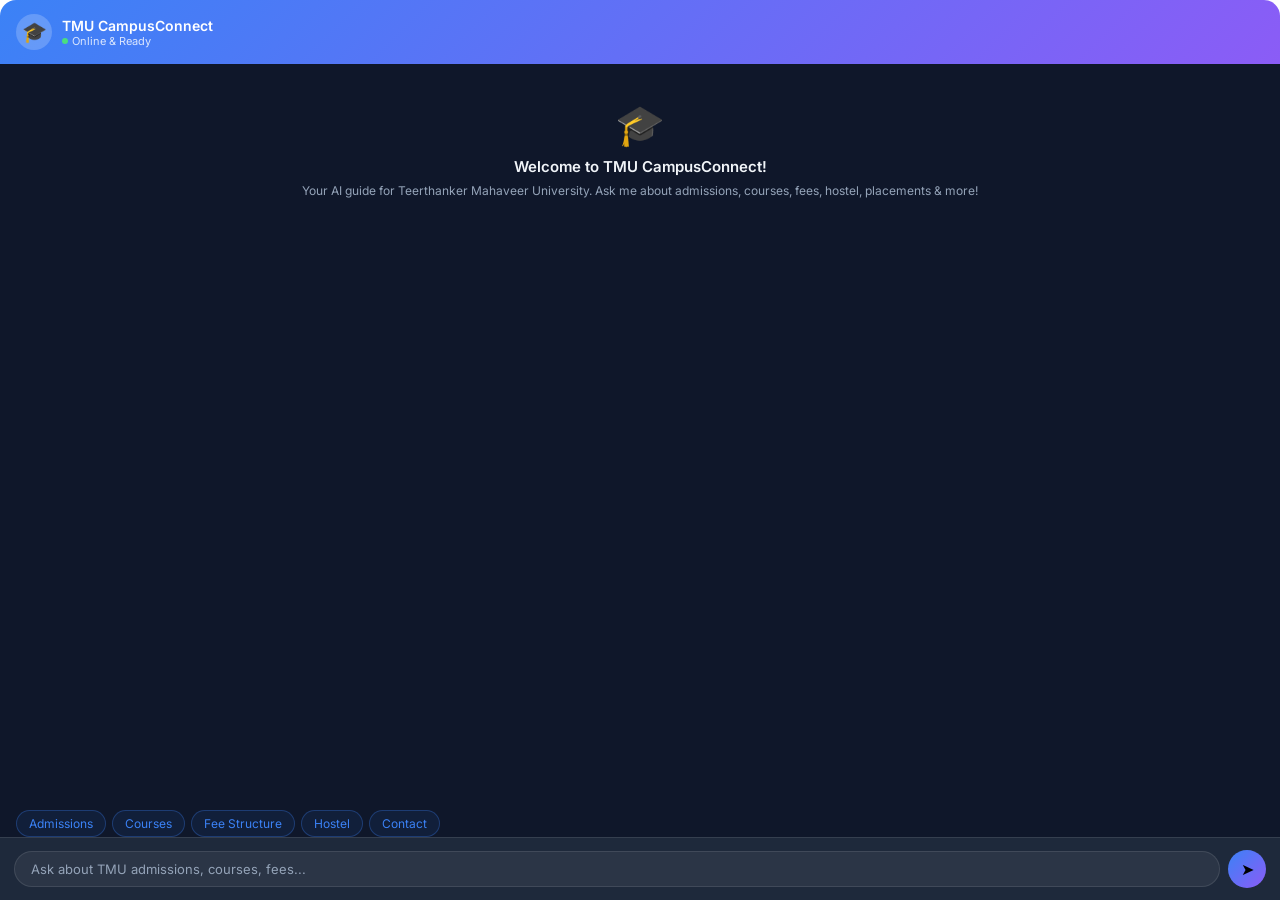
==== widget/index.html @ 88e804b7 "Initial commit: TMU CampusConnect AI Chatbot (FastAPI, Ollama LLaMA 3.2, ChromaDB, 1-Click Installer" ====
<!DOCTYPE html>
<html lang="en">
<head>
  <meta charset="UTF-8" />
  <meta name="viewport" content="width=device-width, initial-scale=1.0" />
  <title>TMU CampusConnect – AI Chat</title>
  <link rel="preconnect" href="https://fonts.googleapis.com" />
  <link href="https://fonts.googleapis.com/css2?family=Inter:wght@400;500;600&display=swap" rel="stylesheet" />
  <style>
    *, *::before, *::after { box-sizing: border-box; margin: 0; padding: 0; }

    :root {
      --accent: #3b82f6;
      --accent2: #8b5cf6;
      --bg: #0f172a;
      --bg2: #1e293b;
      --border: rgba(255,255,255,0.1);
      --text: #f1f5f9;
      --text-muted: #94a3b8;
      --radius: 16px;
    }

    body {
      font-family: 'Inter', sans-serif;
      background: transparent;
      height: 100vh;
      display: flex;
      flex-direction: column;
      overflow: hidden;
    }

    /* ── Chat Header ── */
    .chat-header {
      background: linear-gradient(135deg, var(--accent), var(--accent2));
      padding: 14px 16px;
      display: flex; align-items: center; gap: 10px;
      border-radius: var(--radius) var(--radius) 0 0;
      flex-shrink: 0;
    }
    .header-avatar {
      width: 36px; height: 36px; border-radius: 50%;
      background: rgba(255,255,255,0.2);
      display: flex; align-items: center; justify-content: center;
      font-size: 20px;
    }
    .header-info { flex: 1; }
    .header-name { font-size: 14px; font-weight: 600; color: #fff; }
    .header-status {
      font-size: 11px; color: rgba(255,255,255,0.8);
      display: flex; align-items: center; gap: 4px;
    }
    .status-dot { width: 6px; height: 6px; border-radius: 50%; background: #4ade80; display: inline-block; }

    /* ── Messages Area ── */
    .chat-messages {
      flex: 1; overflow-y: auto;
      padding: 16px; display: flex; flex-direction: column; gap: 12px;
      background: var(--bg);
      scrollbar-width: thin; scrollbar-color: rgba(255,255,255,0.1) transparent;
    }
    .chat-messages::-webkit-scrollbar { width: 4px; }
    .chat-messages::-webkit-scrollbar-thumb { background: rgba(255,255,255,0.1); border-radius: 2px; }

    /* ── Message Bubbles ── */
    .msg { display: flex; align-items: flex-end; gap: 8px; max-width: 88%; animation: msgIn 0.25s ease; }
    .msg.user { align-self: flex-end; flex-direction: row-reverse; }
    .msg.bot  { align-self: flex-start; }
    @keyframes msgIn { from { opacity: 0; transform: translateY(8px); } to { opacity: 1; transform: translateY(0); } }

    .msg-avatar {
      width: 28px; height: 28px; border-radius: 50%; flex-shrink: 0;
      display: flex; align-items: center; justify-content: center; font-size: 14px;
    }
    .bot .msg-avatar { background: linear-gradient(135deg, var(--accent), var(--accent2)); }
    .user .msg-avatar { background: rgba(255,255,255,0.1); }

    .msg-bubble {
      padding: 10px 14px; border-radius: 14px;
      font-size: 13px; line-height: 1.55;
    }
    .bot .msg-bubble {
      background: var(--bg2);
      border: 1px solid var(--border);
      color: var(--text);
      border-bottom-left-radius: 4px;
    }
    .user .msg-bubble {
      background: linear-gradient(135deg, var(--accent), var(--accent2));
      color: #fff;
      border-bottom-right-radius: 4px;
    }

    .msg-sources {
      margin-top: 6px; font-size: 11px; color: var(--text-muted);
      font-style: italic;
    }

    /* Typing indicator */
    .typing-indicator { display: flex; gap: 4px; padding: 12px 14px; }
    .typing-dot {
      width: 7px; height: 7px; background: var(--text-muted);
      border-radius: 50%;
      animation: typing 1.2s ease-in-out infinite;
    }
    .typing-dot:nth-child(2) { animation-delay: 0.2s; }
    .typing-dot:nth-child(3) { animation-delay: 0.4s; }
    @keyframes typing { 0%, 80%, 100% { transform: scale(0.7); opacity: 0.4; } 40% { transform: scale(1); opacity: 1; } }

    /* ── Suggestions ── */
    .suggestions {
      padding: 8px 16px 0;
      display: flex; flex-wrap: wrap; gap: 6px;
      background: var(--bg); flex-shrink: 0;
    }
    .suggestion-chip {
      padding: 5px 12px;
      border: 1px solid rgba(59,130,246,0.3);
      border-radius: 20px; background: rgba(59,130,246,0.08);
      color: var(--accent); font-size: 12px; cursor: pointer;
      font-family: inherit; transition: all 0.2s;
    }
    .suggestion-chip:hover { background: rgba(59,130,246,0.2); }

    /* ── Input Bar ── */
    .chat-input-bar {
      display: flex; align-items: center; gap: 8px;
      padding: 12px 14px;
      background: var(--bg2);
      border-top: 1px solid var(--border);
      flex-shrink: 0;
    }
    .chat-input {
      flex: 1; background: rgba(255,255,255,0.06);
      border: 1px solid var(--border);
      border-radius: 24px; padding: 9px 16px;
      color: var(--text); font-size: 13px; font-family: inherit;
      outline: none; transition: border-color 0.2s;
      resize: none; max-height: 90px; overflow-y: auto;
    }
    .chat-input:focus { border-color: var(--accent); }
    .chat-input::placeholder { color: var(--text-muted); }
    .send-btn {
      width: 38px; height: 38px; border-radius: 50%;
      background: linear-gradient(135deg, var(--accent), var(--accent2));
      border: none; cursor: pointer; font-size: 16px;
      display: flex; align-items: center; justify-content: center;
      transition: all 0.2s; flex-shrink: 0;
    }
    .send-btn:hover { opacity: 0.85; transform: scale(1.05); }
    .send-btn:disabled { opacity: 0.4; cursor: not-allowed; transform: none; }

    /* Welcome message */
    .welcome {
      text-align: center; padding: 20px 16px;
      color: var(--text-muted);
    }
    .welcome-icon { font-size: 40px; margin-bottom: 8px; }
    .welcome-title { font-size: 15px; font-weight: 600; color: var(--text); margin-bottom: 6px; }
    .welcome-sub { font-size: 12px; line-height: 1.5; }
  </style>
</head>
<body>
  <div class="chat-header">
    <div class="header-avatar">🎓</div>
    <div class="header-info">
      <div class="header-name" id="header-name">TMU CampusConnect</div>
      <div class="header-status"><span class="status-dot"></span> Online &amp; Ready</div>
    </div>
  </div>

  <div class="chat-messages" id="chat-messages">
    <div class="welcome">
      <div class="welcome-icon">🎓</div>
      <div class="welcome-title" id="welcome-title">Welcome to TMU CampusConnect!</div>
      <div class="welcome-sub">Your AI guide for Teerthanker Mahaveer University. Ask me about admissions, courses, fees, hostel, placements &amp; more!</div>
    </div>
  </div>

  <div class="suggestions" id="suggestions">
    <button class="suggestion-chip" data-q="What are the admission requirements?">Admissions</button>
    <button class="suggestion-chip" data-q="What courses are available?">Courses</button>
    <button class="suggestion-chip" data-q="What is the fee structure?">Fee Structure</button>
    <button class="suggestion-chip" data-q="Tell me about hostel facilities.">Hostel</button>
    <button class="suggestion-chip" data-q="How can I contact the admin office?">Contact</button>
  </div>

  <div class="chat-input-bar">
    <textarea class="chat-input" id="chat-input" placeholder="Ask about TMU admissions, courses, fees..." rows="1"></textarea>
    <button class="send-btn" id="send-btn" title="Send">➤</button>
  </div>

  <script>
    const API_URL = window.location.origin + '/api/chat';
    let sessionId = null;
    let isWaiting = false;

    const messagesEl = document.getElementById('chat-messages');
    const inputEl    = document.getElementById('chat-input');
    const sendBtn    = document.getElementById('send-btn');

    // Auto-resize textarea
    inputEl.addEventListener('input', () => {
      inputEl.style.height = 'auto';
      inputEl.style.height = Math.min(inputEl.scrollHeight, 90) + 'px';
    });

    // Send on Enter (Shift+Enter for newline)
    inputEl.addEventListener('keydown', e => {
      if (e.key === 'Enter' && !e.shiftKey) { e.preventDefault(); sendMessage(); }
    });
    sendBtn.addEventListener('click', sendMessage);

    // Suggestion chips
    document.querySelectorAll('.suggestion-chip').forEach(chip => {
      chip.addEventListener('click', () => {
        inputEl.value = chip.dataset.q;
        sendMessage();
        document.getElementById('suggestions').style.display = 'none';
      });
    });

    function addMessage(role, text, sources = []) {
      const avatarEmoji = role === 'bot' ? '🎓' : '👤';
      const div = document.createElement('div');
      div.className = `msg ${role}`;
      div.innerHTML = `
        <div class="msg-avatar">${avatarEmoji}</div>
        <div>
          <div class="msg-bubble">${text.replace(/\n/g, '<br>')}</div>
          ${sources.length ? `<div class="msg-sources">📎 Sources: ${sources.join(', ')}</div>` : ''}
        </div>`;
      messagesEl.appendChild(div);
      messagesEl.scrollTop = messagesEl.scrollHeight;
      return div;
    }

    function showTyping() {
      const div = document.createElement('div');
      div.className = 'msg bot'; div.id = 'typing';
      div.innerHTML = `<div class="msg-avatar">🎓</div>
        <div class="msg-bubble"><div class="typing-indicator">
          <div class="typing-dot"></div><div class="typing-dot"></div><div class="typing-dot"></div>
        </div></div>`;
      messagesEl.appendChild(div);
      messagesEl.scrollTop = messagesEl.scrollHeight;
    }

    function removeTyping() {
      const t = document.getElementById('typing');
      if (t) t.remove();
    }

    async function sendMessage() {
      const question = inputEl.value.trim();
      if (!question || isWaiting) return;

      isWaiting = true;
      sendBtn.disabled = true;
      inputEl.value = '';
      inputEl.style.height = 'auto';
      document.getElementById('suggestions').style.display = 'none';

      addMessage('user', question);
      showTyping();

      try {
        const res = await fetch(API_URL, {
          method: 'POST',
          headers: { 'Content-Type': 'application/json' },
          body: JSON.stringify({ question, session_id: sessionId })
        });

        if (!res.ok) throw new Error('Server error');
        const data = await res.json();
        sessionId = data.session_id;

        removeTyping();
        addMessage('bot', data.answer, data.sources || []);
      } catch (err) {
        removeTyping();
        addMessage('bot', '⚠️ I could not reach the server. Please try again in a moment.');
      } finally {
        isWaiting = false;
        sendBtn.disabled = false;
        inputEl.focus();
      }
    }

    // Fetch university name from API and update header
    async function fetchConfig() {
      try {
        const res = await fetch(window.location.origin + '/api/health');
        if (res.ok) {
          // Could extend to fetch university name from a public config endpoint
        }
      } catch {}
    }

    fetchConfig();
  </script>
</body>
</html>
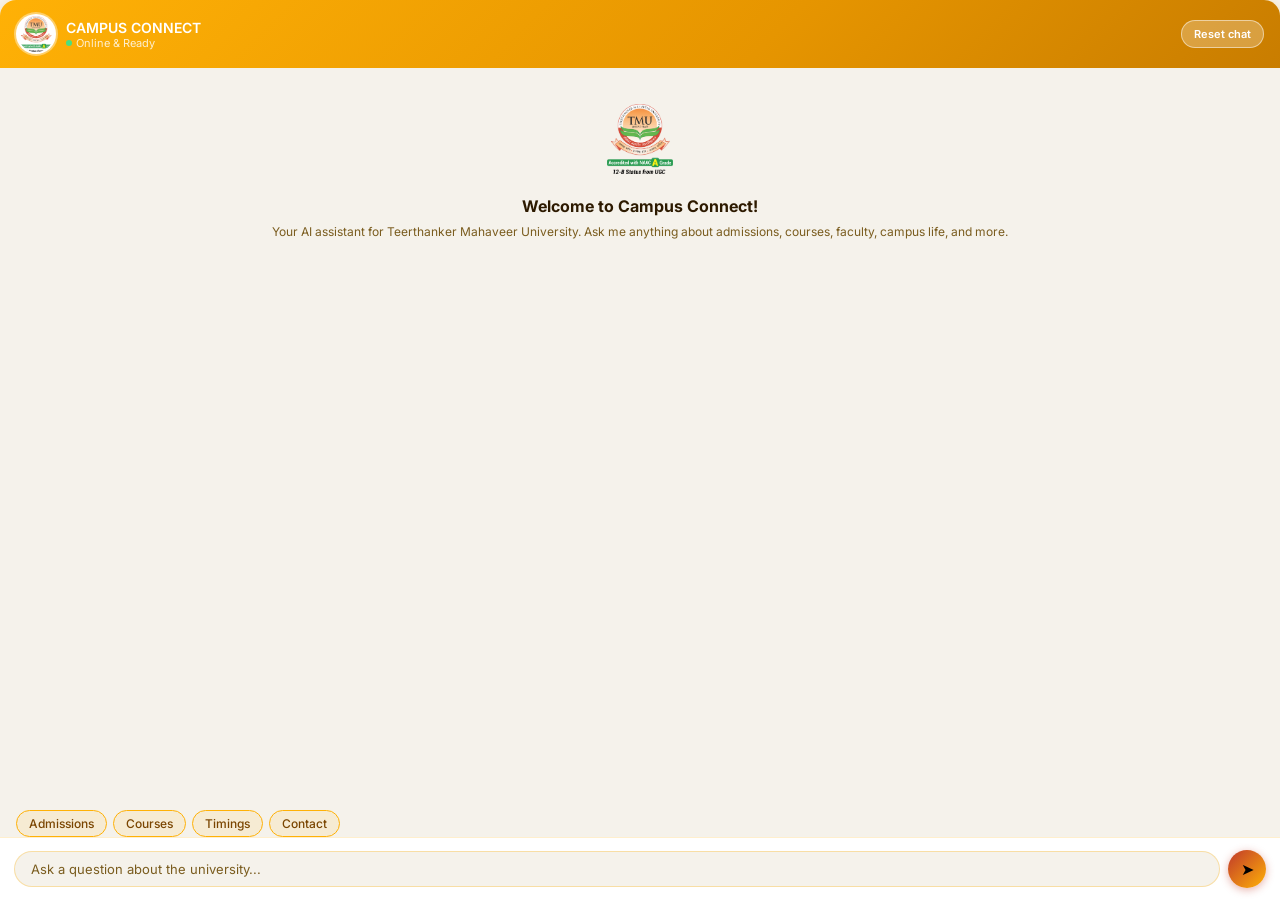
==== commit acd1fcc5: "feat(ui): upgrade chatbot widget to official TMU Amber/Orange theme and sync responsive admin panel" ====
--- a/widget/index.html
+++ b/widget/index.html
@@ -2,46 +2,64 @@
 <html lang="en">
 <head>
   <meta charset="UTF-8" />
-  <meta name="viewport" content="width=device-width, initial-scale=1.0" />
-  <title>TMU CampusConnect – AI Chat</title>
+  <meta name="viewport" content="width=device-width, initial-scale=1.0, viewport-fit=cover" />
+  <title>Campus Connect – TMU</title>
   <link rel="preconnect" href="https://fonts.googleapis.com" />
   <link href="https://fonts.googleapis.com/css2?family=Inter:wght@400;500;600&display=swap" rel="stylesheet" />
   <style>
     *, *::before, *::after { box-sizing: border-box; margin: 0; padding: 0; }
 
     :root {
-      --accent: #3b82f6;
-      --accent2: #8b5cf6;
-      --bg: #0f172a;
-      --bg2: #1e293b;
-      --border: rgba(255,255,255,0.1);
-      --text: #f1f5f9;
-      --text-muted: #94a3b8;
-      --radius: 16px;
+      --accent:     #FFB106;       /* TMU Amber — main brand colour   */
+      --accent2:    #e69500;       /* Deeper amber for hover/gradient  */
+      --accent-red: #C0392B;       /* TMU red from logo ring           */
+      --bg:         #F5F2EB;       /* Cloudy white — main background   */
+      --bg2:        #FFFFFF;       /* Pure white — input & cards       */
+      --border:     rgba(220,180,50,0.25);
+      --text:       #2D1A00;       /* Dark brown — readable on white   */
+      --text-muted: #7A5C1E;       /* Muted amber-brown                */
+      --radius:     16px;
+    }
+
+    html {
+      /* Fix for mobile browser chrome eating viewport */
+      height: -webkit-fill-available;
     }
 
     body {
       font-family: 'Inter', sans-serif;
-      background: transparent;
+      background: var(--bg);
+      /* Use dvh (dynamic viewport height) with fallback for older browsers */
       height: 100vh;
+      height: 100dvh;
+      min-height: -webkit-fill-available;
       display: flex;
       flex-direction: column;
       overflow: hidden;
+      /* Safe area inset for notched phones */
+      padding-bottom: env(safe-area-inset-bottom);
     }
 
     /* ── Chat Header ── */
     .chat-header {
-      background: linear-gradient(135deg, var(--accent), var(--accent2));
+      background: linear-gradient(135deg, #FFB106 0%, #e69500 60%, #c97d00 100%);
       padding: 14px 16px;
       display: flex; align-items: center; gap: 10px;
       border-radius: var(--radius) var(--radius) 0 0;
       flex-shrink: 0;
+      box-shadow: 0 2px 10px rgba(255,177,6,0.3);
     }
     .header-avatar {
-      width: 36px; height: 36px; border-radius: 50%;
-      background: rgba(255,255,255,0.2);
+      width: 40px; height: 40px; border-radius: 50%;
+      background: #fff;
       display: flex; align-items: center; justify-content: center;
-      font-size: 20px;
+      overflow: hidden;
+      padding: 2px;
+      box-shadow: 0 0 0 2px rgba(255,255,255,0.4);
+    }
+    .header-avatar img {
+      width: 100%; height: 100%;
+      object-fit: contain; border-radius: 50%;
     }
     .header-info { flex: 1; }
     .header-name { font-size: 14px; font-weight: 600; color: #fff; }
@@ -56,10 +74,10 @@
       flex: 1; overflow-y: auto;
       padding: 16px; display: flex; flex-direction: column; gap: 12px;
       background: var(--bg);
-      scrollbar-width: thin; scrollbar-color: rgba(255,255,255,0.1) transparent;
+      scrollbar-width: thin; scrollbar-color: rgba(255,177,6,0.2) transparent;
     }
     .chat-messages::-webkit-scrollbar { width: 4px; }
-    .chat-messages::-webkit-scrollbar-thumb { background: rgba(255,255,255,0.1); border-radius: 2px; }
+    .chat-messages::-webkit-scrollbar-thumb { background: rgba(255,177,6,0.3); border-radius: 2px; }
 
     /* ── Message Bubbles ── */
     .msg { display: flex; align-items: flex-end; gap: 8px; max-width: 88%; animation: msgIn 0.25s ease; }
@@ -71,23 +89,30 @@
       width: 28px; height: 28px; border-radius: 50%; flex-shrink: 0;
       display: flex; align-items: center; justify-content: center; font-size: 14px;
     }
-    .bot .msg-avatar { background: linear-gradient(135deg, var(--accent), var(--accent2)); }
-    .user .msg-avatar { background: rgba(255,255,255,0.1); }
+    .bot .msg-avatar {
+      background: #fff;
+      padding: 2px;
+      overflow: hidden;
+    }
+    .bot .msg-avatar img { width: 100%; height: 100%; object-fit: contain; border-radius: 50%; }
+    .user .msg-avatar { background: rgba(255,179,6,0.15); font-size: 14px; }
 
     .msg-bubble {
       padding: 10px 14px; border-radius: 14px;
       font-size: 13px; line-height: 1.55;
     }
     .bot .msg-bubble {
-      background: var(--bg2);
-      border: 1px solid var(--border);
+      background: #FFFFFF;
+      border: 1px solid rgba(255,177,6,0.2);
       color: var(--text);
       border-bottom-left-radius: 4px;
+      box-shadow: 0 1px 4px rgba(0,0,0,0.06);
     }
     .user .msg-bubble {
-      background: linear-gradient(135deg, var(--accent), var(--accent2));
+      background: linear-gradient(135deg, #FFB106, #e69500);
       color: #fff;
       border-bottom-right-radius: 4px;
+      box-shadow: 0 2px 8px rgba(255,177,6,0.35);
     }
 
     .msg-sources {
@@ -98,7 +123,7 @@
     /* Typing indicator */
     .typing-indicator { display: flex; gap: 4px; padding: 12px 14px; }
     .typing-dot {
-      width: 7px; height: 7px; background: var(--text-muted);
+      width: 7px; height: 7px; background: var(--accent);
       border-radius: 50%;
       animation: typing 1.2s ease-in-out infinite;
     }
@@ -114,78 +139,149 @@
     }
     .suggestion-chip {
       padding: 5px 12px;
-      border: 1px solid rgba(59,130,246,0.3);
-      border-radius: 20px; background: rgba(59,130,246,0.08);
-      color: var(--accent); font-size: 12px; cursor: pointer;
+      border: 1.5px solid var(--accent);
+      border-radius: 20px; background: rgba(255,177,6,0.10);
+      color: #7A4500; font-size: 12px; cursor: pointer;
       font-family: inherit; transition: all 0.2s;
-    }
-    .suggestion-chip:hover { background: rgba(59,130,246,0.2); }
+      font-weight: 500;
+    }
+    .suggestion-chip:hover { background: var(--accent); color: #fff; }
 
     /* ── Input Bar ── */
     .chat-input-bar {
       display: flex; align-items: center; gap: 8px;
       padding: 12px 14px;
       background: var(--bg2);
-      border-top: 1px solid var(--border);
+      border-top: 1.5px solid rgba(255,177,6,0.2);
       flex-shrink: 0;
     }
     .chat-input {
-      flex: 1; background: rgba(255,255,255,0.06);
-      border: 1px solid var(--border);
+      flex: 1; background: var(--bg);
+      border: 1.5px solid rgba(255,177,6,0.3);
       border-radius: 24px; padding: 9px 16px;
       color: var(--text); font-size: 13px; font-family: inherit;
       outline: none; transition: border-color 0.2s;
       resize: none; max-height: 90px; overflow-y: auto;
     }
-    .chat-input:focus { border-color: var(--accent); }
+    .chat-input:focus { border-color: var(--accent); box-shadow: 0 0 0 3px rgba(255,177,6,0.15); }
     .chat-input::placeholder { color: var(--text-muted); }
     .send-btn {
       width: 38px; height: 38px; border-radius: 50%;
-      background: linear-gradient(135deg, var(--accent), var(--accent2));
+      background: linear-gradient(135deg, #C0392B, #FFB106);
       border: none; cursor: pointer; font-size: 16px;
       display: flex; align-items: center; justify-content: center;
       transition: all 0.2s; flex-shrink: 0;
-    }
-    .send-btn:hover { opacity: 0.85; transform: scale(1.05); }
-    .send-btn:disabled { opacity: 0.4; cursor: not-allowed; transform: none; }
+      box-shadow: 0 2px 8px rgba(192,57,43,0.4);
+    }
+    .send-btn:hover { opacity: 0.9; transform: scale(1.08); box-shadow: 0 4px 14px rgba(192,57,43,0.5); }
+    .send-btn:disabled { opacity: 0.4; cursor: not-allowed; transform: none; box-shadow: none; }
 
     /* Welcome message */
     .welcome {
       text-align: center; padding: 20px 16px;
       color: var(--text-muted);
     }
-    .welcome-icon { font-size: 40px; margin-bottom: 8px; }
-    .welcome-title { font-size: 15px; font-weight: 600; color: var(--text); margin-bottom: 6px; }
-    .welcome-sub { font-size: 12px; line-height: 1.5; }
+    .welcome-icon { font-size: 40px; margin-bottom: 12px; }
+    .welcome-title { font-size: 16px; font-weight: 700; color: var(--text); margin-bottom: 6px; }
+    .welcome-sub { font-size: 12px; line-height: 1.6; color: var(--text-muted); }
+
+    /* Clickable links inside bot messages */
+    .chat-link {
+      display: inline-flex; align-items: center; gap: 4px;
+      color: #7A4500; text-decoration: none;
+      background: rgba(255,177,6,0.12);
+      border: 1px solid rgba(255,177,6,0.35);
+      border-radius: 20px;
+      padding: 3px 10px; margin: 2px 0;
+      font-size: 13px; font-weight: 500;
+      transition: background 0.2s;
+      word-break: break-all;
+    }
+    .chat-link:hover, .chat-link:active {
+      background: rgba(255,177,6,0.25); color: #5A3000;
+    }
+
+    /* Reset chat tab in header */
+    .reset-chat-tab {
+      background: rgba(255,255,255,0.25);
+      border: 1.5px solid rgba(255,255,255,0.5);
+      border-radius: 20px;
+      color: #fff;
+      font-size: 11px;
+      font-weight: 600;
+      padding: 6px 12px;
+      cursor: pointer;
+      font-family: inherit;
+      transition: all 0.2s;
+      flex-shrink: 0;
+    }
+    .reset-chat-tab:hover {
+      background: rgba(255,255,255,0.4);
+    }
+    .reset-chat-tab:active {
+      transform: scale(0.95);
+    }
+
+    /* Long-press admin hint */
+    .header-avatar {
+      position: relative;
+      cursor: pointer;
+      user-select: none;
+      -webkit-user-select: none;
+    }
+    .long-press-ring {
+      position: absolute; inset: -4px;
+      border: 2px solid rgba(255,255,255,0.6);
+      border-radius: 50%;
+      opacity: 0;
+      transition: opacity 0.2s;
+    }
+    .header-avatar.pressing .long-press-ring {
+      opacity: 1;
+      animation: ring-grow 0.8s linear forwards;
+    }
+    @keyframes ring-grow {
+      from { transform: scale(0.5); opacity: 1; }
+      to   { transform: scale(1.3); opacity: 0; }
+    }
   </style>
 </head>
 <body>
   <div class="chat-header">
-    <div class="header-avatar">🎓</div>
+    <div class="header-avatar" id="header-avatar">
+      <img src="/widget/tmu-logo.png"
+           onerror="this.src='data:image/svg+xml,<svg xmlns=%22http://www.w3.org/2000/svg%22 viewBox=%220 0 40 40%22><circle cx=%2220%22 cy=%2220%22 r=%2220%22 fill=%22%23FFB106%22/><text x=%2250%%22 y=%2256%%22 text-anchor=%22middle%22 font-family=%22Arial%22 font-weight=%22bold%22 font-size=%2212%22 fill=%22white%22>TMU</text></svg>';"
+           alt="TMU Logo" />
+      <div class="long-press-ring"></div>
+    </div>
     <div class="header-info">
-      <div class="header-name" id="header-name">TMU CampusConnect</div>
-      <div class="header-status"><span class="status-dot"></span> Online &amp; Ready</div>
+      <div class="header-name" id="header-name">CAMPUS CONNECT</div>
+      <div class="header-status"><span class="status-dot"></span> Online & Ready</div>
     </div>
+    <button class="reset-chat-tab" id="restart-btn">Reset chat</button>
   </div>
 
   <div class="chat-messages" id="chat-messages">
     <div class="welcome">
-      <div class="welcome-icon">🎓</div>
-      <div class="welcome-title" id="welcome-title">Welcome to TMU CampusConnect!</div>
-      <div class="welcome-sub">Your AI guide for Teerthanker Mahaveer University. Ask me about admissions, courses, fees, hostel, placements &amp; more!</div>
+      <div class="welcome-icon">
+        <img src="/widget/tmu-logo.png"
+             onerror="this.style.display='none';"
+             alt="TMU" style="width:70px;height:70px;object-fit:contain;" />
+      </div>
+      <div class="welcome-title" id="welcome-title">Welcome to Campus Connect!</div>
+      <div class="welcome-sub">Your AI assistant for Teerthanker Mahaveer University. Ask me anything about admissions, courses, faculty, campus life, and more.</div>
     </div>
   </div>
 
   <div class="suggestions" id="suggestions">
     <button class="suggestion-chip" data-q="What are the admission requirements?">Admissions</button>
     <button class="suggestion-chip" data-q="What courses are available?">Courses</button>
-    <button class="suggestion-chip" data-q="What is the fee structure?">Fee Structure</button>
-    <button class="suggestion-chip" data-q="Tell me about hostel facilities.">Hostel</button>
+    <button class="suggestion-chip" data-q="What are the university timings?">Timings</button>
     <button class="suggestion-chip" data-q="How can I contact the admin office?">Contact</button>
   </div>
 
   <div class="chat-input-bar">
-    <textarea class="chat-input" id="chat-input" placeholder="Ask about TMU admissions, courses, fees..." rows="1"></textarea>
+    <textarea class="chat-input" id="chat-input" placeholder="Ask a question about the university..." rows="1"></textarea>
     <button class="send-btn" id="send-btn" title="Send">➤</button>
   </div>
 
@@ -194,9 +290,91 @@
     let sessionId = null;
     let isWaiting = false;
 
+    // ── 15-Minute Inactivity Chat Clear ───────────────────────
+    const CHAT_INACTIVITY_MS = 15 * 60 * 1000; // 15 minutes
+    let chatInactivityTimer = null;
+
+    function resetChatInactivityTimer() {
+      clearTimeout(chatInactivityTimer);
+      chatInactivityTimer = setTimeout(clearChatSession, CHAT_INACTIVITY_MS);
+    }
+
+    function clearChatSession() {
+      // Reset session ID so backend treats next message as a new conversation
+      sessionId = null;
+      isWaiting = false;
+      sendBtn.disabled = false;
+      inputEl.value = '';
+      inputEl.style.height = 'auto';
+      
+      // Clear all messages from the UI
+      const messagesEl = document.getElementById('chat-messages');
+      messagesEl.innerHTML = `
+        <div class="welcome">
+          <div class="welcome-icon">
+            <img src="/widget/tmu-logo.png" alt="TMU" style="width:70px;height:70px;object-fit:contain;" />
+          </div>
+          <div class="welcome-title" id="welcome-title">Welcome to Campus Connect!</div>
+          <div class="welcome-sub">Your AI assistant for Teerthanker Mahaveer University. Ask me anything about admissions, courses, faculty, campus life, and more.</div>
+        </div>`;
+      // Show suggestion chips again
+      document.getElementById('suggestions').style.display = '';
+      removeTyping();
+      inputEl.focus();
+    }
+
     const messagesEl = document.getElementById('chat-messages');
     const inputEl    = document.getElementById('chat-input');
     const sendBtn    = document.getElementById('send-btn');
+
+    // ── Restart / Clear Chat Button ────────────────────────────
+    document.getElementById('restart-btn').addEventListener('click', () => {
+      if (!confirm('Clear chat and start over?')) return;
+      clearChatSession();
+      sessionId = null;
+    });
+
+    // ── Long-press hat icon → Admin Panel ─────────────────────
+    const headerAvatar = document.getElementById('header-avatar');
+    let longPressTimer = null;
+    const LONG_PRESS_MS = 800;
+    let touchStartPos = { x: 0, y: 0 };
+    const TOUCH_MOVE_THRESHOLD = 10; // pixels
+
+    function startLongPress() {
+      headerAvatar.classList.add('pressing');
+      longPressTimer = setTimeout(() => {
+        headerAvatar.classList.remove('pressing');
+        window.location.href = window.location.origin + '/panel/';
+      }, LONG_PRESS_MS);
+    }
+    function cancelLongPress() {
+      clearTimeout(longPressTimer);
+      headerAvatar.classList.remove('pressing');
+    }
+
+    // Touch (mobile) with jitter handling
+    headerAvatar.addEventListener('touchstart', e => {
+      e.preventDefault();
+      const touch = e.touches[0];
+      touchStartPos = { x: touch.clientX, y: touch.clientY };
+      startLongPress();
+    }, { passive: false });
+    headerAvatar.addEventListener('touchend',   cancelLongPress);
+    headerAvatar.addEventListener('touchmove',  e => {
+      const touch = e.touches[0];
+      const dx = touch.clientX - touchStartPos.x;
+      const dy = touch.clientY - touchStartPos.y;
+      if (Math.sqrt(dx * dx + dy * dy) > TOUCH_MOVE_THRESHOLD) {
+        cancelLongPress();
+      }
+    });
+    // Mouse (desktop)
+    headerAvatar.addEventListener('mousedown', startLongPress);
+    headerAvatar.addEventListener('mouseup',   cancelLongPress);
+    headerAvatar.addEventListener('mouseleave', cancelLongPress);
+    // Prevent context menu on long press
+    headerAvatar.addEventListener('contextmenu', e => e.preventDefault());
 
     // Auto-resize textarea
     inputEl.addEventListener('input', () => {
@@ -219,14 +397,46 @@
       });
     });
 
+    // Convert plain text URLs, phone numbers into tappable links
+    function formatBotText(text) {
+      // Escape HTML first
+      let safe = text
+        .replace(/&/g, '&amp;').replace(/</g, '&lt;').replace(/>/g, '&gt;');
+      // Google search links → show as clean "google.com" tap button
+      safe = safe.replace(
+        /(https?:\/\/www\.google\.com\/search\?[^\s\n<]+)/g,
+        '<a href="$1" target="_blank" rel="noopener" class="chat-link">🔍 google.com</a>'
+      );
+      // All other http/https URLs → generic tap to open
+      safe = safe.replace(
+        /(https?:\/\/(?!www\.google\.com\/search)[^\s\n<]+)/g,
+        '<a href="$1" target="_blank" rel="noopener" class="chat-link">🔗 Tap to open</a>'
+      );
+      // Make www. links clickable
+      safe = safe.replace(
+        /(?<![/"=])(www\.[a-zA-Z0-9.-]+\.[a-z]{2,}(?:\/[^\s]*)?)/g,
+        '<a href="https://$1" target="_blank" rel="noopener" class="chat-link">🔗 $1</a>'
+      );
+      // Make phone numbers tappable (Indian format)
+      safe = safe.replace(
+        /(\b(?:\+91[\s-]?)?[6-9]\d{9}\b|1800[\s-]?\d{3}[\s-]?\d{4}\b)/g,
+        '<a href="tel:$1" class="chat-link">📞 $1</a>'
+      );
+      // Newlines to <br>
+      return safe.replace(/\n/g, '<br>');
+    }
+
     function addMessage(role, text, sources = []) {
-      const avatarEmoji = role === 'bot' ? '🎓' : '👤';
+      const avatarHtml = role === 'bot'
+        ? `<img src="/widget/tmu-logo.png" alt="TMU" onerror="this.parentElement.textContent='CC';" />`
+        : '👤';
       const div = document.createElement('div');
       div.className = `msg ${role}`;
+      const content = role === 'bot' ? formatBotText(text) : text.replace(/&/g,'&amp;').replace(/</g,'&lt;').replace(/>/g,'&gt;').replace(/\n/g,'<br>');
       div.innerHTML = `
-        <div class="msg-avatar">${avatarEmoji}</div>
+        <div class="msg-avatar">${avatarHtml}</div>
         <div>
-          <div class="msg-bubble">${text.replace(/\n/g, '<br>')}</div>
+          <div class="msg-bubble">${content}</div>
           ${sources.length ? `<div class="msg-sources">📎 Sources: ${sources.join(', ')}</div>` : ''}
         </div>`;
       messagesEl.appendChild(div);
@@ -237,7 +447,7 @@
     function showTyping() {
       const div = document.createElement('div');
       div.className = 'msg bot'; div.id = 'typing';
-      div.innerHTML = `<div class="msg-avatar">🎓</div>
+      div.innerHTML = `<div class="msg-avatar"><img src="/widget/tmu-logo.png" alt="TMU" onerror="this.parentElement.textContent='CC';" /></div>
         <div class="msg-bubble"><div class="typing-indicator">
           <div class="typing-dot"></div><div class="typing-dot"></div><div class="typing-dot"></div>
         </div></div>`;
@@ -262,6 +472,7 @@
 
       addMessage('user', question);
       showTyping();
+      resetChatInactivityTimer(); // Reset 15-min inactivity timer on each message
 
       try {
         const res = await fetch(API_URL, {
@@ -297,6 +508,19 @@
     }
 
     fetchConfig();
+    resetChatInactivityTimer(); // Start 15-min idle clear from page load
+
+    // ── iOS Safari viewport height fix ────────────────────────
+    // On iOS, 100vh includes the browser chrome. This fixes it.
+    function fixViewportHeight() {
+      document.documentElement.style.setProperty('--real-vh', window.innerHeight + 'px');
+      document.body.style.height = window.innerHeight + 'px';
+    }
+    fixViewportHeight();
+    window.addEventListener('resize', fixViewportHeight);
+    window.addEventListener('orientationchange', () => {
+      setTimeout(fixViewportHeight, 300);
+    });
   </script>
 </body>
 </html>
